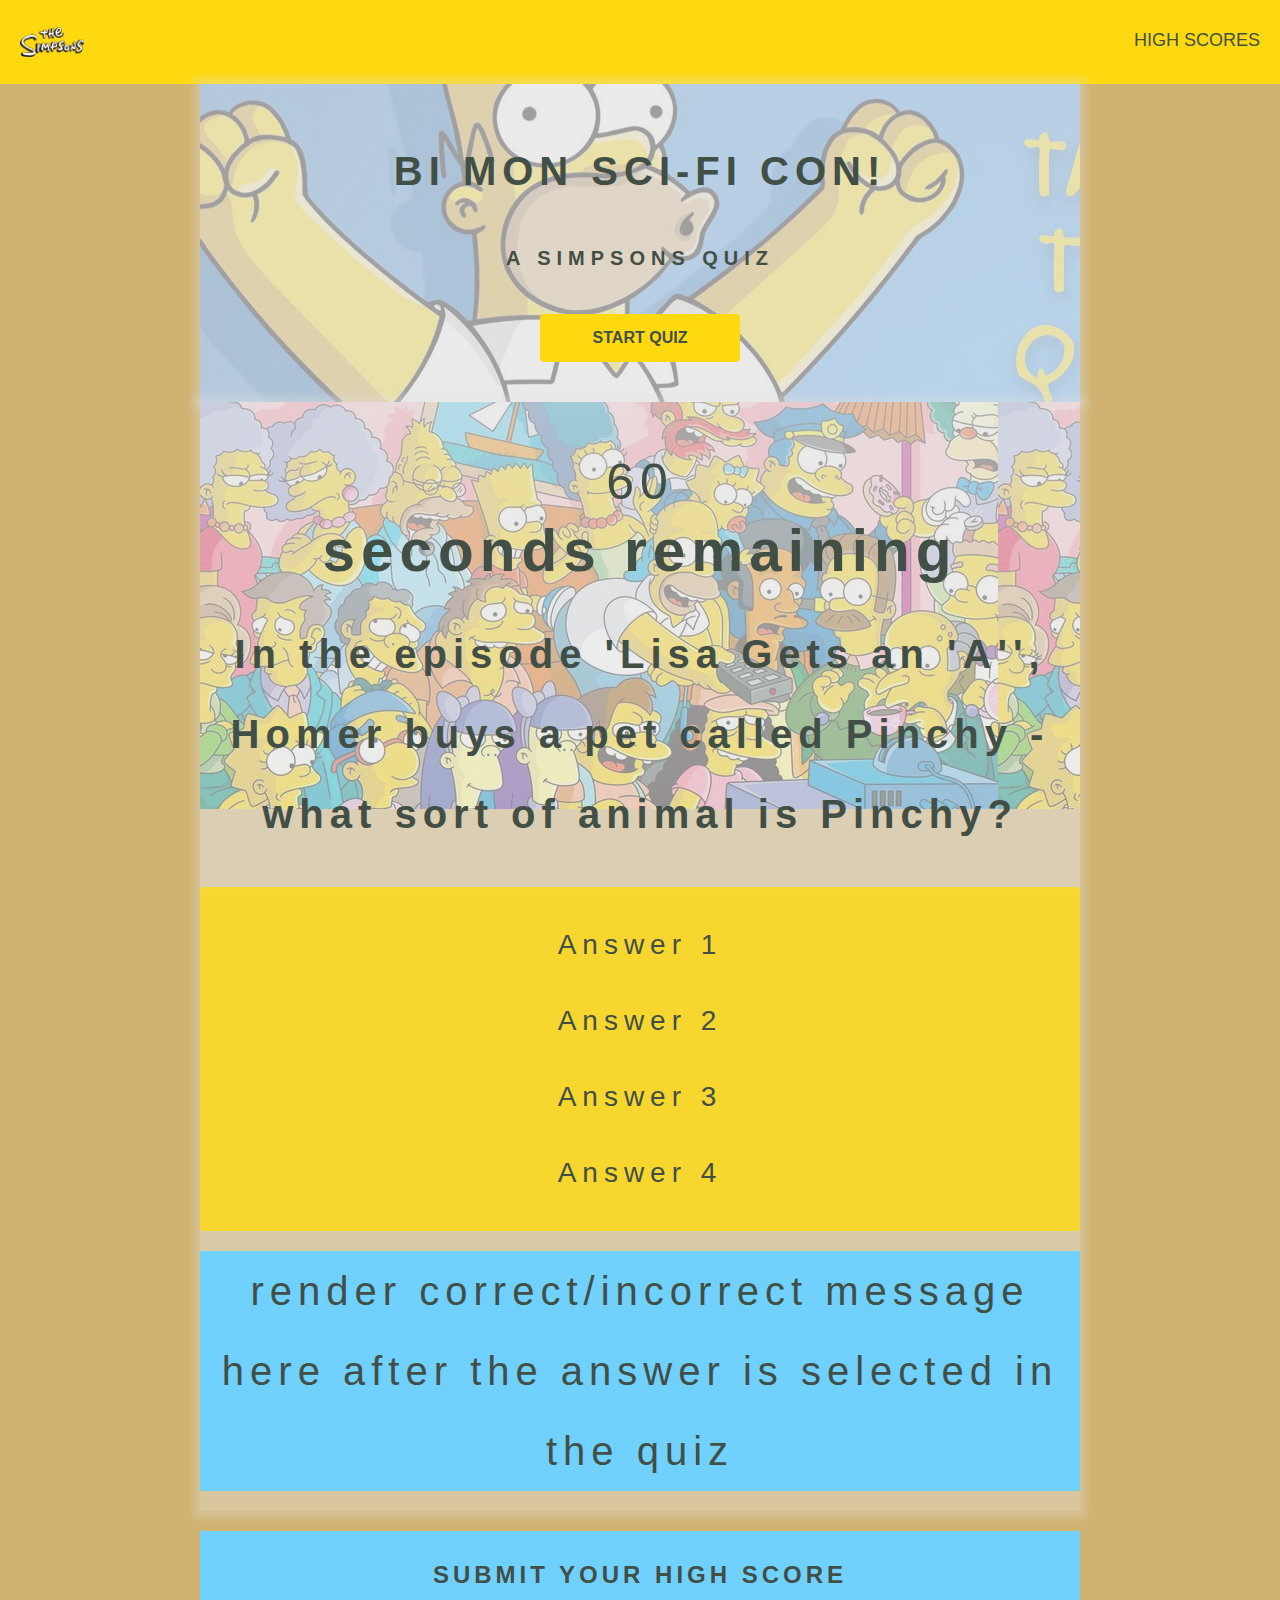
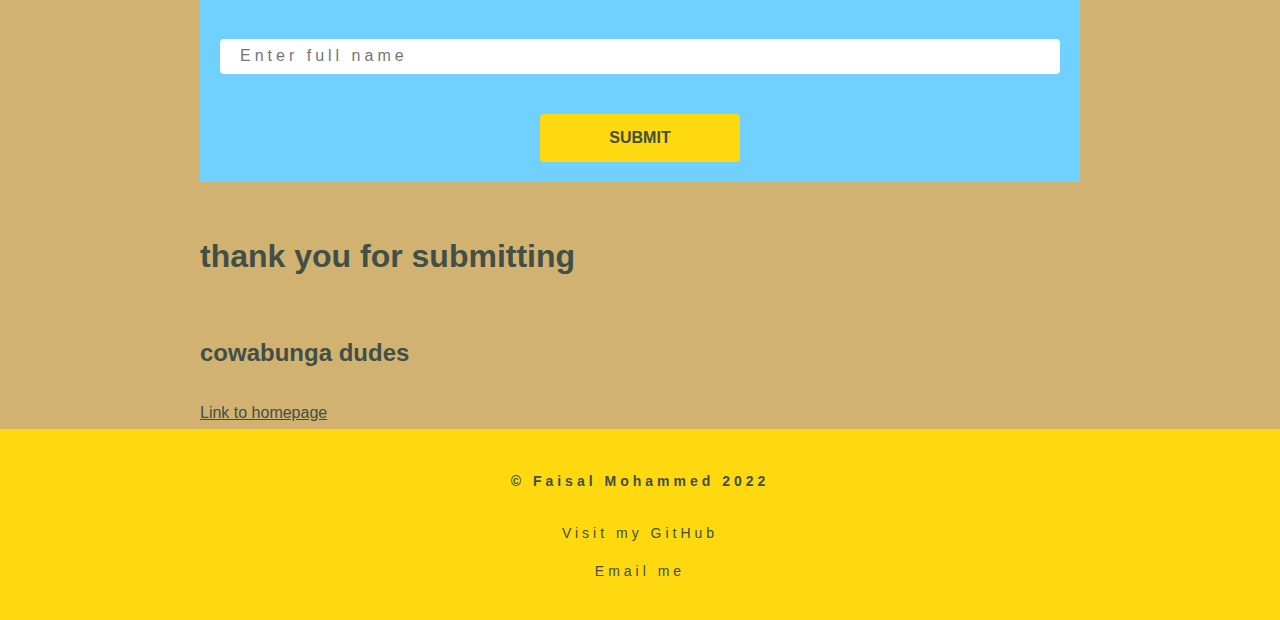
==== index.html @ f58a66d8 "Added a timer - front end styling and JS logic" ====
<!DOCTYPE html>
<html lang="en">
<head>
    <meta charset="UTF-8">
    <meta http-equiv="X-UA-Compatible" content="IE=edge">
    <meta name="viewport" content="width=device-width, initial-scale=1.0">
    <link href="http://fonts.cdnfonts.com/css/homer-simpson-revised" rel="stylesheet">
    <link
    rel="stylesheet"
    href="https://cdnjs.cloudflare.com/ajax/libs/animate.css/4.1.1/animate.min.css"
  />            
    <link
    href="https://fonts.googleapis.com/css2?family=Source+Sans+Pro:wght@300;400;700&display=swap"
    rel="stylesheet"
  />
    <title>Simpsons Quiz</title>
    <link rel="stylesheet" href="./assets/css/style.css">
</head>
<body>


    <header class="header">
        <!-- TOP NAV LINKS AND LOGO GO HERE -->
        <nav class="nav-container">
          <a
            href="./index.html"
            class="animate__animated animate__swing nav-link-logo" -->
          
            <img
              src="images/logo.png"
              alt="some kind of simpsons icon goes here"
              class="logo-img"
            />
          </a>
          <a
            href="./highscores.html"
            class="animate__animated animate__fadeInDown nav-link"
            >HIGH SCORES</a>
        </nav>
    </header>


      
    <main class="main" id="main">
          <!-- first page stuff you need to initially build and render in html is below
        <!-- banner section -->
        <section class="content-section" id="banner">
          <h1 class="content-section-title">BI MON SCI-FI CON! </h1>
          <h2 class="content-section-info">A SIMPSONS QUIZ</h2>
          <div class="btn-control">
            <button class="btn" id="start-btn">Start Quiz</button>
          </div>
        </section>


        <!-- SECTION 2 -  THE ACTUAL QUESTION LAYOUT - TO BE RENDERED IN JS-->
         <!-- Second page content -->
            <!-- need a click event listener for this section, when clicked  -->
            <!-- once clicked to start quiz, you need the below bits to render -->

            <!-- TIMER SECTION - DYNAMICALLY RENDERED IN JS  -->
        <!-- <section id="timer-section">
            <div id="time-remaining"> -->
                <!-- when the quiz is started, start the timer, this should all be done in javascript first. Hardcode the number to 60 to begin with, then append to main  -->
                <!-- <Span id="timer-span"> styling for the timer here</Span>
            </div>

             </div>
         
        </section> -->

           <!-- question section dynamically rendered via JS -->
        
        <section class="content-section question-container">
           
            <div class= "card-timer">
                <div class = "timer-text">
                <div class="large-font timer-count">60</div>
                <h3 class="'large-font timer-count">seconds remaining</h3>
            </div>
            </div>

            <h2 class="content-section-title">
            In the episode 'Lisa Gets an 'A'', Homer buys a pet called Pinchy - what sort of animal is Pinchy?
            </h2>

            <ul class="feedback-list">
            <li class="list-item">Answer 1</li>
            <li class="list-item">Answer 2</li>
            <li class="list-item">Answer 3</li>
            <li class="list-item">Answer 4</li>
            </ul>

            <div class="alert">render correct/incorrect message here after the answer is selected in the quiz</div>
            <!-- Create a function for this div called renderAlert, and then you can reuse this field for error messages on the high scores page - can set color to red or green boxes to show if content has validated or not -->
        </section>
    
    
     
       

       


          <!-- SECTION 3 - third page content - high scores submission form and high scores page - build the page seperately and link in the top nav, but have the submission form dynamically render with JS after the last question gets answered -->

              <!-- high score form section dynamically rendered via JS -->
        <section class="feedback-form-section" name="feedback-form">
            <h2 class="title">Submit your high score</h2>
            <form>
                <div class="form-control">
                    <input
                    
                    id="full-name"
                    class="form-input"
                    type="text"
                    placeholder="Enter full name"
                    />
                    <!-- need to validate here - if value is empty, render an error message saying name field can't be blank -->
            </div>
            <div class="form-control">
                <button class="btn" type="submit">Submit</button>
                <!-- javascript function needed here - call it handleSubmit  -->
            </div>
            </form>
        </section>

        


        <!-- option for a 4th page - remove high score once submitted, replace with a h1 and a h2 saying thank you for submitting -->
        <h1>thank you for submitting</h1>
        <h2>cowabunga dudes</h2>
        <div><a href="index.html">Link to homepage</a></div>

    </main>
  
    <footer class="footer">
        <h4>&copy; Faisal Mohammed 2022</h4>
        <div class="contact-container">
          <a
            class="contact-link"
            href="https://github.com/faisal244"
            target="_blank"
            >Visit my GitHub</a>
          <a
            class="contact-link"
            href="mailto:m.faisal244@gmail.com"
            target="_blank"
            >Email me</a>
        </div>
      </footer>
    <script src="./assets/js/index.js"></script>
</body>
</html>
---- assets/css/style.css ----
:root {
    --light-french-beige: #D1B271;
    --light-french-beige-rgb: 209, 178, 113;
    --metallic-yellow: #FED90F;
    --metallic-yellow-rgb: 254, 217, 15;
    --maya-blue: #70D1FE;
    --maya-blue-rgb: 112, 209, 254; 
    --ash-grey: #e2e2e2;
    --ash-grey-rgb: 226, 226, 226;

    --outer-space: #424F46;
    --outer-space-rgb: 66, 79, 70;
  }
  



* {
    box-sizing: border-box;
    font-family: 'Homer Simpson Revised', sans-serif;
    /* either black or this midnight outer space for the text colour */
    color: var(--outer-space);
    
}
  
  html {
    font-size: 10px;
    
  }
  
  body {
    margin: 0;
    line-height: 2;
    font-size: 1.6rem;
    display: flex;
    flex-direction: column;
    min-height: 100vh;
    /* font-family: "Source Sans Pro", sans-serif; */
    /* background-color: var(--outer-space); */
    background-color: var(--light-french-beige);

  }
  
  /* start of header styles */
  
  .header {
    background-color: var(--metallic-yellow);
    
  }
  
  .nav-container {
    display: flex;
    flex-direction: row;
    flex-wrap: wrap;
    justify-content: space-between;
    align-items: center;
    padding: 1rem 2rem;
  }
  
  .nav-link-logo {
    display: flex;
    align-items: center;
  }
  
  .nav-link-logo:hover {
    box-shadow: 0 0 1rem 0.5rem var(--light-french-beige);
    background-color: var(--light-french-beige);
    /* text-decoration: none; */
  }
  
  .logo-img {
    width: 6.4rem;
    height: 6.4rem;
    object-fit: contain;
  }
  
  .nav-link {
    text-decoration: none;
    font-size: 1.8rem;
    text-transform: uppercase;
    color: var(--outer-space);
    padding-bottom: 0.5rem;
    /* background-color: black; */

  }
  
  .nav-link:hover {
    border-bottom: 0.2rem solid var(--light-french-beige);
    box-shadow: 0 0 1rem 0.5rem var(--light-french-beige);
    background-color: var(--light-french-beige);
  }
  
  /* end of header styles */
  
  /* start of footer styles */
  
  .footer {
    background-color: var(--metallic-yellow);
    font-size: 1.4rem;
    padding: 2rem 0;
    text-align: center;
    color: var(--outer-space);
    letter-spacing: 0.4rem;
  }
  
  .contact-container {
    display: flex;
    flex-direction: column;
    align-items: center;
    justify-content: center;
    margin: 1rem 0;
  }
  
  .contact-link {
    text-decoration: none;
    color: var(--outer-space);
    margin: 0.5rem 0;
  }
  
  .contact-link:hover {
    border-bottom: 0.2rem solid var(--ash-grey);
    box-shadow: 0 0 1rem 0.5rem var(--light-french-beige);
    background-color: var(--light-french-beige);
  }
  
  /* end of footer styles */
  
  .main {
      display: flex;
      flex-direction: column;
      justify-content: center;
      margin: 0 20rem;
      height: 50%;
      
      
    /* position: relative; */
  }
  
  /* content section styles */
  
  .content-section {
      /* height: 500px; */
      height: 100%;
      width: 100%;
      /* width: 1100px;; */

    letter-spacing: 0.6rem;
    padding: 2rem 1rem;
    text-align: center;
    color: var(--outer-space);
    box-shadow: 0rem 0rem 0.7rem 0.7rem rgba(var(--ash-grey-rgb), 0.3);
    /* position: relative; */
    background-image: linear-gradient(
        to right,
        rgba(var(--ash-grey-rgb), 0.7),
        rgba(var(--ash-grey-rgb), 0.7)
      ),
      url("/images/homer-take-quiz.jpeg");
      /* width: 600px; */
      justify-content: center;
    background-position:  -100px;
    background-repeat: repeat-x;
    /* animation: animatedBackground 30s linear infinite alternate; */
  }
  
  .content-section-title {
    font-size: 4rem;
  }
  
  .content-section-info {
    font-size: 2rem;
  }
  
  /* end of content section styles */
  
  /* start of button styles */
  
  .btn-control {
    padding: 2rem 1rem;
    text-align: center;
  }
  
  .btn {
    padding: 1.5rem 2rem;
    font-size: 1.6rem;
    font-weight: 600;
    border: none;
    border-radius: 0.4rem;
    min-width: 20rem;
    text-transform: uppercase;
    background-color: var(--metallic-yellow);
    color: var(--outer-space);
  }
  
  /* background outer space looks good on the button hover here */
  .btn:hover {
    cursor: pointer;
    background-color: var(--light-french-beige);
    box-shadow: 0.5rem 0.5rem 0.7rem rgba(var(--ash-grey-rgb), 0.3);
  }
  
  /* end of button styles */
  
  /* start of question styles */
  
  .question-container {
    height: auto;  
    padding: 0;
    background: transparent;
    background-image: linear-gradient(
        to bottom,
        rgba(var(--ash-grey-rgb), 0.7),
        rgba(var(--ash-grey-rgb), 0.4)
      ),
      /* url("/images/simpsons-take-quiz-dinner.jpeg"); */
      url("/images/simpsonsclassic.jpg");
      
    background-position: 0px 0px;
    background-repeat: repeat-x;
    /* animation: animatedBackground 10s linear infinite alternate; */
  }
  
  .question-container .content-section-title {
    background-color: rgba(var(--light-french-beige), 0.8);
    /* color: var(--mid) */
    margin-top: 0;
    
  }
  
  .feedback-list {
    list-style: none;
    text-align: left;
    /* margin: 3rem 2rem; */
    padding: 2rem;
    border-radius: 0.4rem;
    background-color: rgba(var(--metallic-yellow-rgb), 0.8);
  }
  
  .list-item {
    display: flex;
    flex-direction: row;
    justify-content: center;
    padding: 1rem 0;
    font-size: 2.8rem;
  }
  
  .list-item:hover {
    background-color: var(--maya-blue);
    cursor: pointer;
  }

  .card-timer {
    /* height: 240px; */
    /* padding: 10px; */
    /* background: var(--outer-space); */
    color: #fff;
    text-align: center;
    font-size:5rem;
    line-height: 1rem;
  }
  
  .timer-text {
    padding: 25px;
    padding-bottom: 0;
    margin-top: 5rem;
    flex-wrap: wrap;
  }

  /* .large-font {
    font-size: 3.5em;
    text-align:center;
  } */
  .alert {
    background-color: var(--maya-blue);
    margin: 2rem 0;
    font-size: 4rem;
  }
  
  /* end of question styles */
  
  /* start of form section styles */
  
  .feedback-form-section {
    background-color: var(--maya-blue);
    margin: 2rem 0;
  }
  
  .title {
    text-align: center;
    color: var(--outer-space);
    text-transform: uppercase;
    letter-spacing: 0.4rem;
  }
  
  /* feedback form styles */
  
  .form-control {
    display: flex;
    justify-content: center;
    align-items: center;
    padding: 2rem;
  }
  
  .form-input {
    padding: 1rem 2rem;
    width: 100%;
    border: none;
    border-radius: 0.4rem;
  }
  
  .form-input::placeholder {
    font-size: 1.6rem;
    letter-spacing: 0.4rem;
  }
  
  /* end of form section styles */
  
  @media screen and (max-width: 768px) {
    .main {
      margin: 0 1rem;
    }
    .content-section {
      margin: 2rem 0.75rem;
    }

    .card-timer {
        height: 200px;
      }

      .timer-text {
          display: flex;
          flex-direction: column;
        flex-wrap: wrap;

      }
  }
  
  @keyframes animatedBackground {
    0% {
      background-position: 0 0;
    }
    100% {
      background-position: 100% 100%;
    }
  }
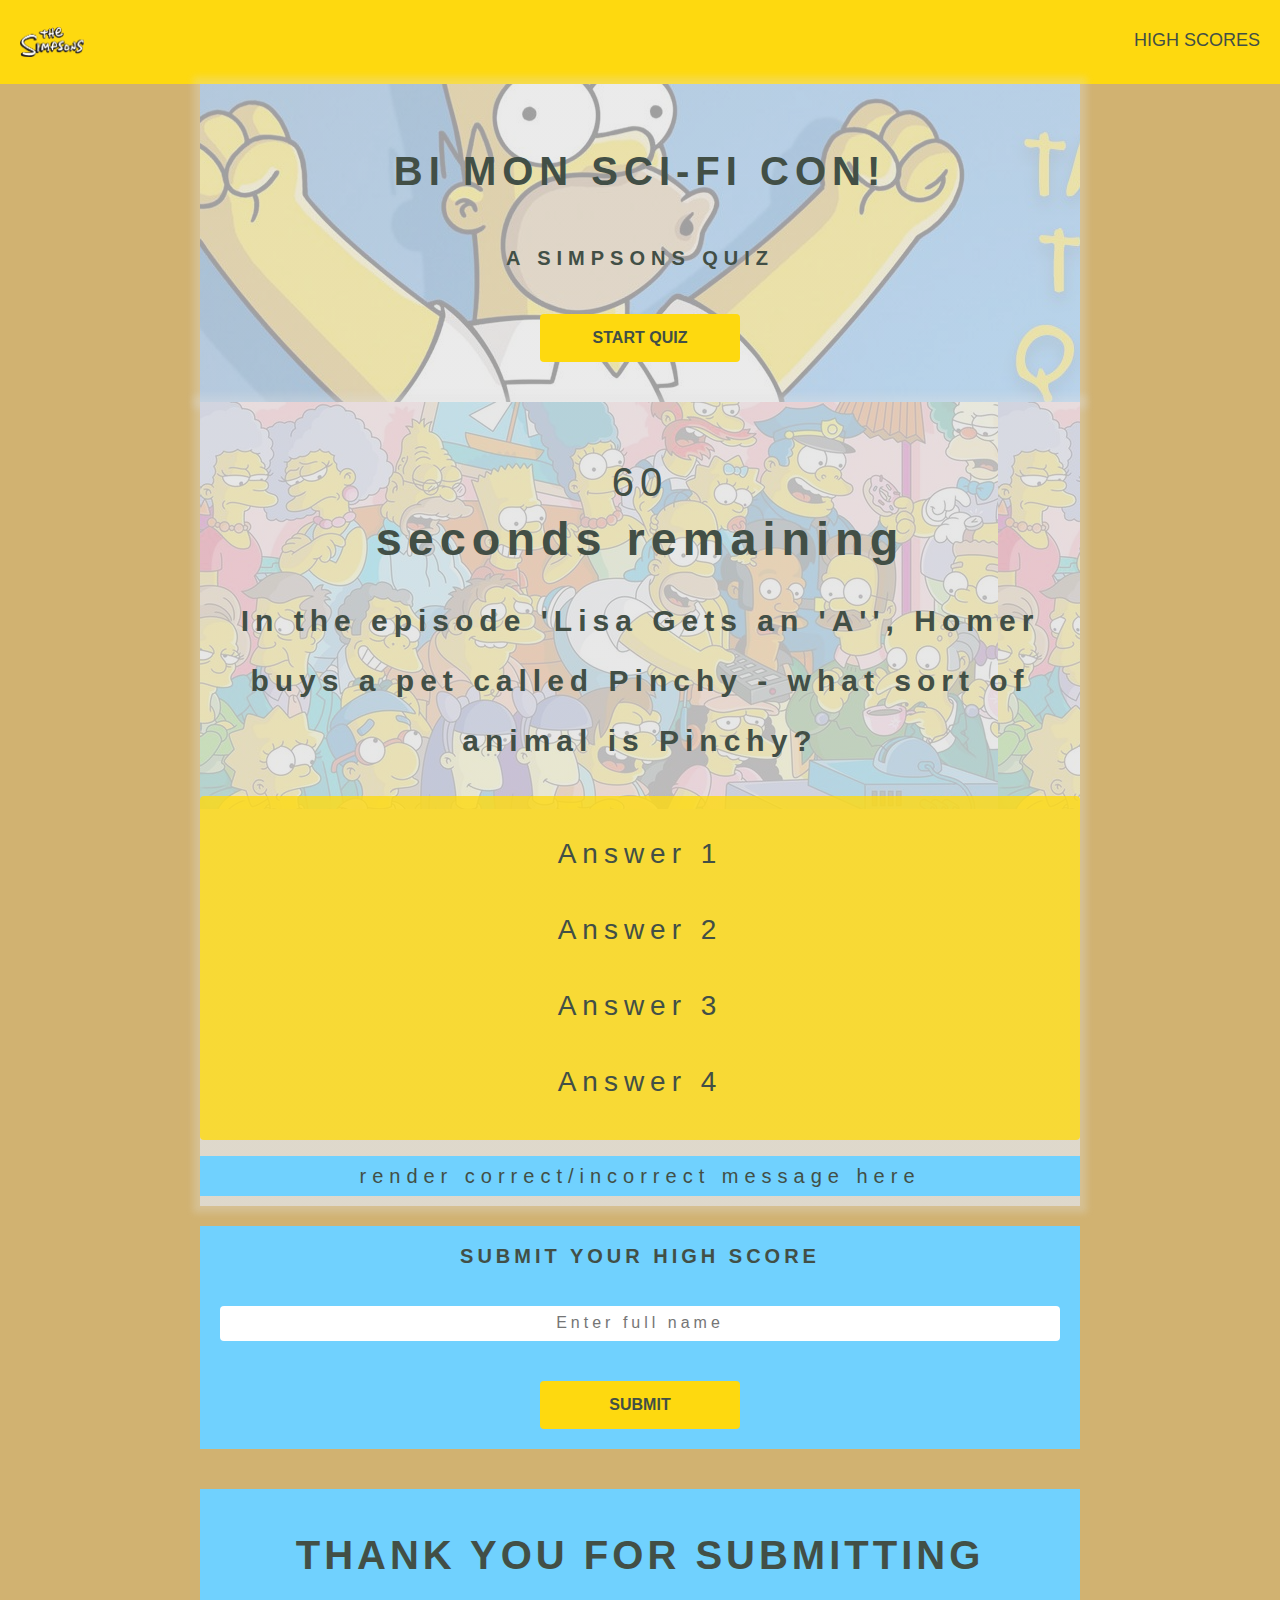
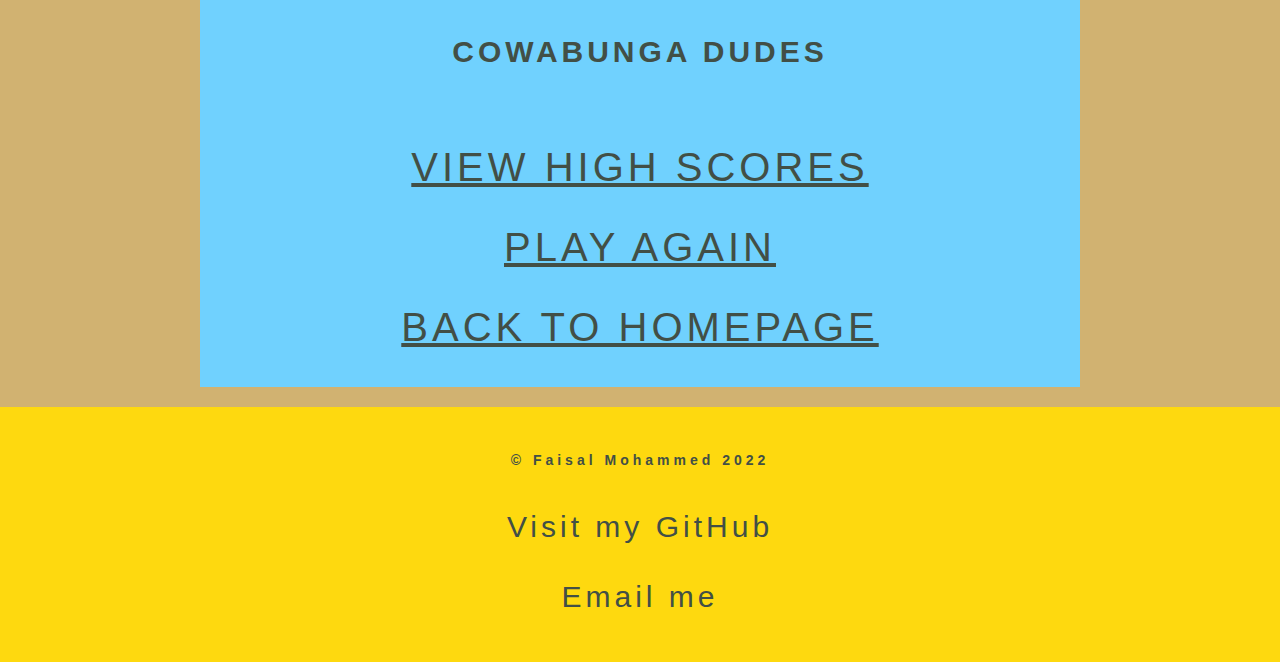
==== commit 8928cc42: "Styled Thank you for submitting high score section" ====
--- a/index.html
+++ b/index.html
@@ -80,18 +80,19 @@
             </div>
             </div>
 
-            <h2 class="content-section-title">
+            <h2 class="question">
             In the episode 'Lisa Gets an 'A'', Homer buys a pet called Pinchy - what sort of animal is Pinchy?
             </h2>
 
-            <ul class="feedback-list">
+            <ul class="question-list">
             <li class="list-item">Answer 1</li>
             <li class="list-item">Answer 2</li>
             <li class="list-item">Answer 3</li>
             <li class="list-item">Answer 4</li>
             </ul>
 
-            <div class="alert">render correct/incorrect message here after the answer is selected in the quiz</div>
+            <div class="alert">render correct/incorrect message here
+            </div>
             <!-- Create a function for this div called renderAlert, and then you can reuse this field for error messages on the high scores page - can set color to red or green boxes to show if content has validated or not -->
         </section>
     
@@ -105,8 +106,8 @@
           <!-- SECTION 3 - third page content - high scores submission form and high scores page - build the page seperately and link in the top nav, but have the submission form dynamically render with JS after the last question gets answered -->
 
               <!-- high score form section dynamically rendered via JS -->
-        <section class="feedback-form-section" name="feedback-form">
-            <h2 class="title">Submit your high score</h2>
+        <section class="high-score-form-section" name="high-score-form">
+            <h2 class="title alert">Submit your high score</h2>
             <form>
                 <div class="form-control">
                     <input
@@ -119,7 +120,7 @@
                     <!-- need to validate here - if value is empty, render an error message saying name field can't be blank -->
             </div>
             <div class="form-control">
-                <button class="btn" type="submit">Submit</button>
+                <button class="btn-2" type="submit">Submit</button>
                 <!-- javascript function needed here - call it handleSubmit  -->
             </div>
             </form>
@@ -127,11 +128,18 @@
 
         
 
+        <section class="high-score-form-section title alert">
+            <!-- option for a 4th page - remove high score once submitted, replace with a h1 and a h2 saying thank you for submitting -->
+            <h1>thank you for submitting</h1>
+            <h2>cowabunga dudes</h2>
+            
+            <div class ="high-score-list">
+                <div class = "high-score-list-item"><a href="highscores.html">View High Scores</a></div>
+                <div class = "high-score-list-item"><a href="index.html">Play again</a></div>
+                <div class = "high-score-list-item"><a href="index.html">Back to homepage</a></div>
+            </div>  
 
-        <!-- option for a 4th page - remove high score once submitted, replace with a h1 and a h2 saying thank you for submitting -->
-        <h1>thank you for submitting</h1>
-        <h2>cowabunga dudes</h2>
-        <div><a href="index.html">Link to homepage</a></div>
+        </section>
 
     </main>
   
--- a/assets/css/style.css
+++ b/assets/css/style.css
@@ -55,6 +55,7 @@
     justify-content: space-between;
     align-items: center;
     padding: 1rem 2rem;
+    /* position: fixed; top */
   }
   
   .nav-link-logo {
@@ -63,8 +64,8 @@
   }
   
   .nav-link-logo:hover {
-    box-shadow: 0 0 1rem 0.5rem var(--light-french-beige);
-    background-color: var(--light-french-beige);
+    box-shadow: 0 0 1rem 0.5rem var(--maya-blue);
+    background-color: var(--maya-blue);
     /* text-decoration: none; */
   }
   
@@ -85,9 +86,9 @@
   }
   
   .nav-link:hover {
-    border-bottom: 0.2rem solid var(--light-french-beige);
-    box-shadow: 0 0 1rem 0.5rem var(--light-french-beige);
-    background-color: var(--light-french-beige);
+    border-bottom: 0.2rem solid var(--maya-blue);
+    box-shadow: 0 0 1rem 0.5rem var(--maya-blue);
+    background-color: var(--maya-blue);
   }
   
   /* end of header styles */
@@ -115,12 +116,13 @@
     text-decoration: none;
     color: var(--outer-space);
     margin: 0.5rem 0;
+    font-size: 3rem;
   }
   
   .contact-link:hover {
     border-bottom: 0.2rem solid var(--ash-grey);
-    box-shadow: 0 0 1rem 0.5rem var(--light-french-beige);
-    background-color: var(--light-french-beige);
+    box-shadow: 0 0 1rem 0.5rem var(--maya-blue);
+    background-color: var(--maya-blue);
   }
   
   /* end of footer styles */
@@ -195,7 +197,25 @@
   /* background outer space looks good on the button hover here */
   .btn:hover {
     cursor: pointer;
-    background-color: var(--light-french-beige);
+    background-color: var(--maya-blue);
+    box-shadow: 0.5rem 0.5rem 0.7rem rgba(var(--ash-grey-rgb), 0.3);
+  }
+
+  .btn-2 {
+    padding: 1.5rem 2rem;
+    font-size: 1.6rem;
+    font-weight: 600;
+    border: none;
+    border-radius: 0.4rem;
+    min-width: 20rem;
+    text-transform: uppercase;
+    background-color: var(--metallic-yellow);
+    color: var(--outer-space);
+  }
+
+  .btn-2:hover {
+    cursor: pointer;
+    background-color: var(--ash-grey);
     box-shadow: 0.5rem 0.5rem 0.7rem rgba(var(--ash-grey-rgb), 0.3);
   }
   
@@ -209,8 +229,8 @@
     background: transparent;
     background-image: linear-gradient(
         to bottom,
-        rgba(var(--ash-grey-rgb), 0.7),
-        rgba(var(--ash-grey-rgb), 0.4)
+        rgba(var(--ash-grey-rgb), 0.8),
+        rgba(var(--ash-grey-rgb), 0.8)
       ),
       /* url("/images/simpsons-take-quiz-dinner.jpeg"); */
       url("/images/simpsonsclassic.jpg");
@@ -220,14 +240,20 @@
     /* animation: animatedBackground 10s linear infinite alternate; */
   }
   
-  .question-container .content-section-title {
-    background-color: rgba(var(--light-french-beige), 0.8);
+  .question-container .question {
+    background-color: rgba(var(--light-french-beige), 1);
     /* color: var(--mid) */
     margin-top: 0;
-    
-  }
-  
-  .feedback-list {
+    font-size: 3rem;
+    font-weight: bold; 
+  }
+
+  .question{
+      display: block;
+      background-color:black
+  }
+  
+  .question-list {
     list-style: none;
     text-align: left;
     /* margin: 3rem 2rem; */
@@ -248,6 +274,24 @@
     background-color: var(--maya-blue);
     cursor: pointer;
   }
+
+  .high-score-list{
+    padding: 2rem;
+    border-radius: 0.4rem;
+    font-size: 4rem;
+  }
+
+  .high-score-list-item:hover {
+    display: flex;
+    flex-direction: row;
+    justify-content: center;
+    /* padding: 1rem 0; */
+    font-size: 4rem;
+    background-color: var(--metallic-yellow);
+    cursor: pointer;
+    
+  }
+
 
   .card-timer {
     /* height: 240px; */
@@ -255,7 +299,7 @@
     /* background: var(--outer-space); */
     color: #fff;
     text-align: center;
-    font-size:5rem;
+    font-size:4rem;
     line-height: 1rem;
   }
   
@@ -272,15 +316,15 @@
   } */
   .alert {
     background-color: var(--maya-blue);
-    margin: 2rem 0;
-    font-size: 4rem;
+    margin: 1rem 0;
+    font-size: 2rem;
   }
   
   /* end of question styles */
   
   /* start of form section styles */
   
-  .feedback-form-section {
+  .high-score-form-section {
     background-color: var(--maya-blue);
     margin: 2rem 0;
   }
@@ -292,7 +336,7 @@
     letter-spacing: 0.4rem;
   }
   
-  /* feedback form styles */
+  /* High Score form styles */
   
   .form-control {
     display: flex;
@@ -311,6 +355,7 @@
   .form-input::placeholder {
     font-size: 1.6rem;
     letter-spacing: 0.4rem;
+    text-align: center;
   }
   
   /* end of form section styles */
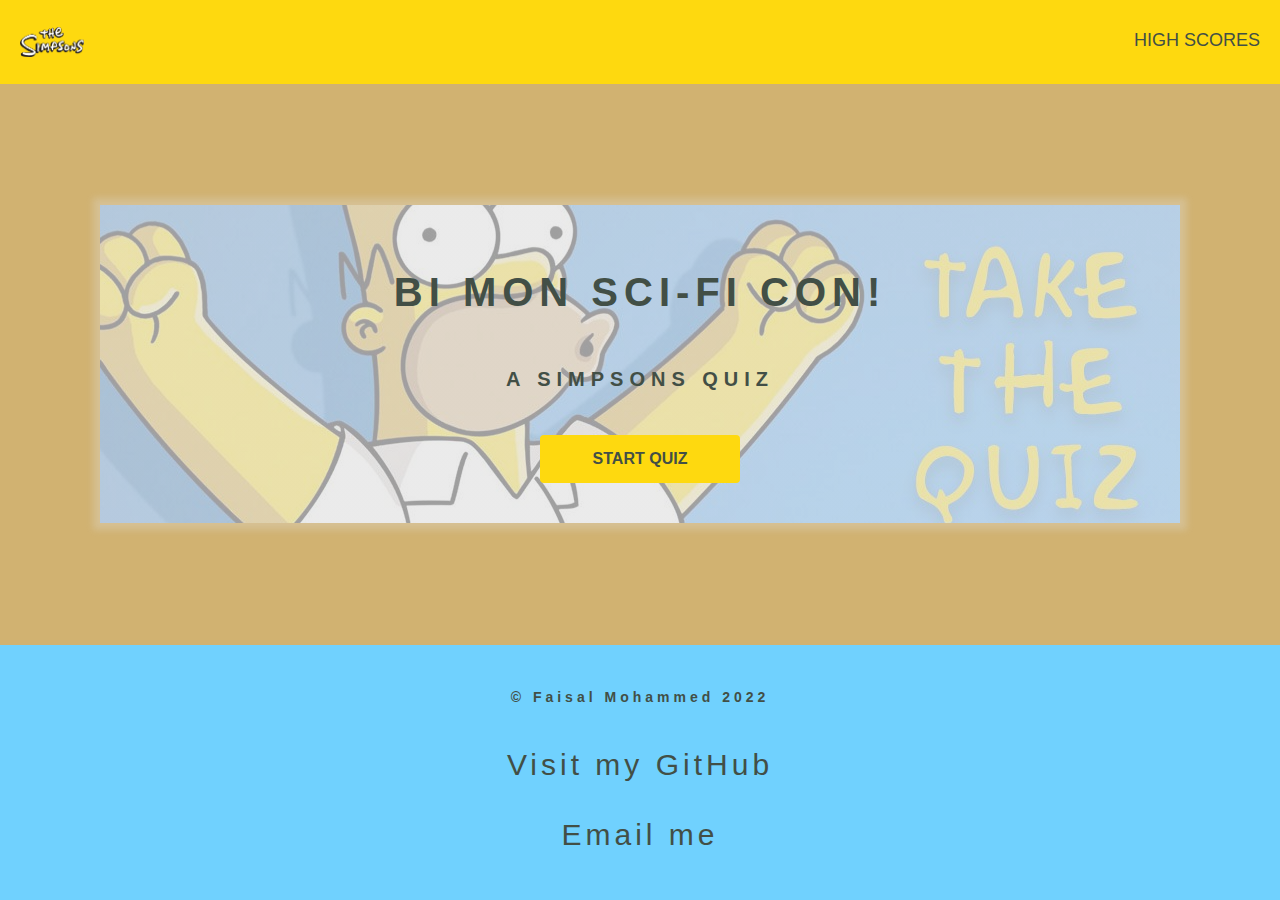
==== commit 9ed89593: "Got Question section to render entirely in JS" ====
--- a/index.html
+++ b/index.html
@@ -43,7 +43,7 @@
       
     <main class="main" id="main">
           <!-- first page stuff you need to initially build and render in html is below
-        <!-- banner section -->
+         banner section -->
         <section class="content-section" id="banner">
           <h1 class="content-section-title">BI MON SCI-FI CON! </h1>
           <h2 class="content-section-info">A SIMPSONS QUIZ</h2>
@@ -71,7 +71,7 @@
 
            <!-- question section dynamically rendered via JS -->
         
-        <section class="content-section question-container">
+        <!-- <section class="content-section question-container" id="question-container">
            
             <div class= "card-timer">
                 <div class = "timer-text">
@@ -92,9 +92,9 @@
             </ul>
 
             <div class="alert">render correct/incorrect message here
-            </div>
+            </div> -->
             <!-- Create a function for this div called renderAlert, and then you can reuse this field for error messages on the high scores page - can set color to red or green boxes to show if content has validated or not -->
-        </section>
+        <!-- </section> -->
     
     
      
@@ -106,7 +106,7 @@
           <!-- SECTION 3 - third page content - high scores submission form and high scores page - build the page seperately and link in the top nav, but have the submission form dynamically render with JS after the last question gets answered -->
 
               <!-- high score form section dynamically rendered via JS -->
-        <section class="high-score-form-section" name="high-score-form">
+        <!-- <section class="high-score-form-section" name="high-score-form">
             <h2 class="title alert">Submit your high score</h2>
             <form>
                 <div class="form-control">
@@ -115,33 +115,37 @@
                     id="full-name"
                     class="form-input"
                     type="text"
-                    placeholder="Enter full name"
-                    />
+                    placeholder="Enter full name" -->
+                    <!-- /> -->
                     <!-- need to validate here - if value is empty, render an error message saying name field can't be blank -->
-            </div>
-            <div class="form-control">
-                <button class="btn-2" type="submit">Submit</button>
+            <!-- </div> -->
+            
+            <!-- Maybe display the users answers here, pulling from local storage to show which ones were answered right and which were incorrect, maybe like a top 10 or top 5 high scores table-->
+
+            <!-- Can also have this high scores table available on the high score page which can be reached from the link in the top navigation -->
+            <!-- <div class="form-control">
+                <button class="btn-2" type="submit">Submit</button> -->
                 <!-- javascript function needed here - call it handleSubmit  -->
-            </div>
+            <!-- </div>
             </form>
-        </section>
+        </section> -->
 
         
 
-        <section class="high-score-form-section title alert">
+        <!-- <section class="high-score-form-section title alert"> -->
             <!-- option for a 4th page - remove high score once submitted, replace with a h1 and a h2 saying thank you for submitting -->
-            <h1>thank you for submitting</h1>
+            <!-- <h1>thank you for submitting</h1>
             <h2>cowabunga dudes</h2>
             
             <div class ="high-score-list">
                 <div class = "high-score-list-item"><a href="highscores.html">View High Scores</a></div>
                 <div class = "high-score-list-item"><a href="index.html">Play again</a></div>
                 <div class = "high-score-list-item"><a href="index.html">Back to homepage</a></div>
-            </div>  
+            </div>   -->
 
-        </section>
+        <!-- </section> -->
 
-    </main>
+    </main> 
   
     <footer class="footer">
         <h4>&copy; Faisal Mohammed 2022</h4>
--- a/assets/css/style.css
+++ b/assets/css/style.css
@@ -96,7 +96,7 @@
   /* start of footer styles */
   
   .footer {
-    background-color: var(--metallic-yellow);
+    background-color: var(--maya-blue);
     font-size: 1.4rem;
     padding: 2rem 0;
     text-align: center;
@@ -110,6 +110,7 @@
     align-items: center;
     justify-content: center;
     margin: 1rem 0;
+    flex:2;
   }
   
   .contact-link {
@@ -128,11 +129,12 @@
   /* end of footer styles */
   
   .main {
+    flex: 2;
       display: flex;
       flex-direction: column;
       justify-content: center;
-      margin: 0 20rem;
-      height: 50%;
+      margin: 0 10rem;
+      /* height: 50%; */
       
       
     /* position: relative; */
@@ -142,8 +144,8 @@
   
   .content-section {
       /* height: 500px; */
-      height: 100%;
-      width: 100%;
+      /* height: 100%;
+      width: 100%; */
       /* width: 1100px;; */
 
     letter-spacing: 0.6rem;
@@ -224,7 +226,8 @@
   /* start of question styles */
   
   .question-container {
-    height: auto;  
+    /* height: auto;   */
+    margin:5rem;
     padding: 0;
     background: transparent;
     background-image: linear-gradient(
@@ -243,7 +246,8 @@
   .question-container .question {
     background-color: rgba(var(--light-french-beige), 1);
     /* color: var(--mid) */
-    margin-top: 0;
+    margin-top: 10rem;
+    margin-bottom: 5rem;
     font-size: 3rem;
     font-weight: bold; 
   }
@@ -256,7 +260,7 @@
   .question-list {
     list-style: none;
     text-align: left;
-    /* margin: 3rem 2rem; */
+    margin: 3rem 2rem;
     padding: 2rem;
     border-radius: 0.4rem;
     background-color: rgba(var(--metallic-yellow-rgb), 0.8);
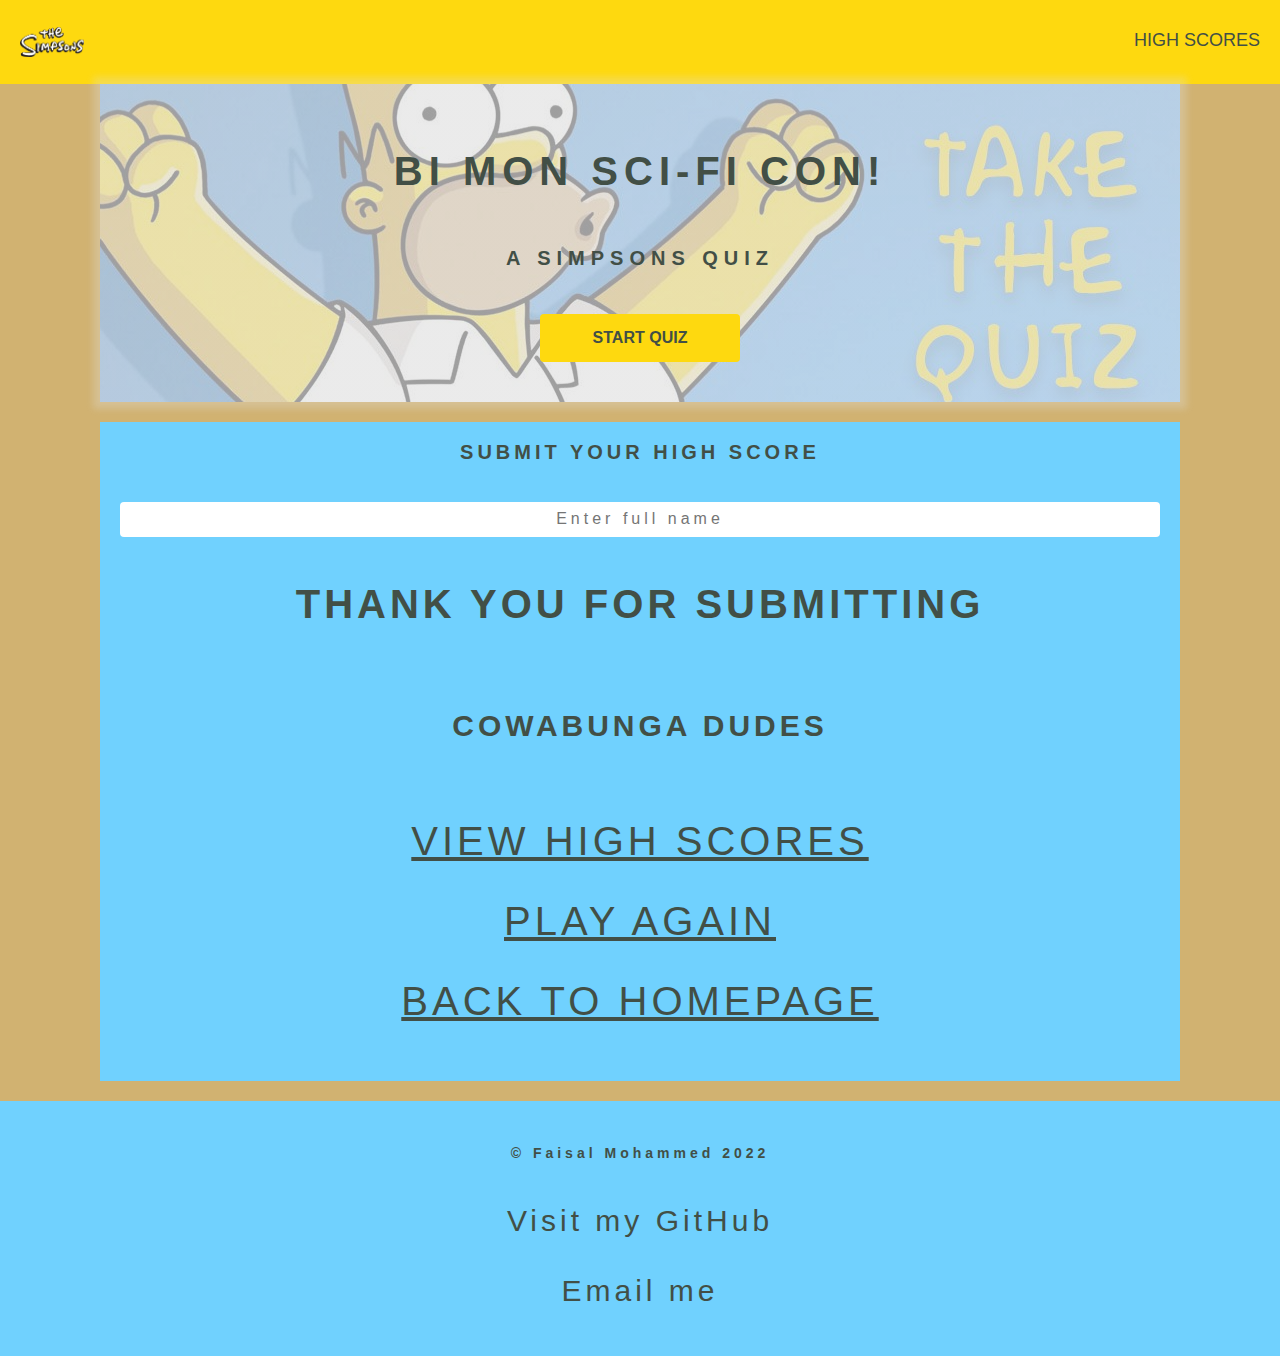
==== commit 8ab3da93: "Created a Game Over/Submit High Score Screen" ====
--- a/index.html
+++ b/index.html
@@ -71,16 +71,16 @@
 
            <!-- question section dynamically rendered via JS -->
         
-        <!-- <section class="content-section question-container" id="question-container">
+        <!-- <section class="content-section question-container" id="question-container"> -->
            
-            <div class= "card-timer">
-                <div class = "timer-text">
+            <div class= "card-timer" style="display: block">
+                <!-- <div class = "timer-text">
                 <div class="large-font timer-count">60</div>
                 <h3 class="'large-font timer-count">seconds remaining</h3>
-            </div>
+            </div> -->
             </div>
 
-            <h2 class="question">
+            <!-- <h2 class="question">
             In the episode 'Lisa Gets an 'A'', Homer buys a pet called Pinchy - what sort of animal is Pinchy?
             </h2>
 
@@ -92,9 +92,9 @@
             </ul>
 
             <div class="alert">render correct/incorrect message here
-            </div> -->
+            </div> --> 
             <!-- Create a function for this div called renderAlert, and then you can reuse this field for error messages on the high scores page - can set color to red or green boxes to show if content has validated or not -->
-        <!-- </section> -->
+         <!-- </section>  -->
     
     
      
@@ -106,7 +106,7 @@
           <!-- SECTION 3 - third page content - high scores submission form and high scores page - build the page seperately and link in the top nav, but have the submission form dynamically render with JS after the last question gets answered -->
 
               <!-- high score form section dynamically rendered via JS -->
-        <!-- <section class="high-score-form-section" name="high-score-form">
+        <section class="high-score-form-section title alert" name="high-score-form">
             <h2 class="title alert">Submit your high score</h2>
             <form>
                 <div class="form-control">
@@ -115,10 +115,10 @@
                     id="full-name"
                     class="form-input"
                     type="text"
-                    placeholder="Enter full name" -->
-                    <!-- /> -->
-                    <!-- need to validate here - if value is empty, render an error message saying name field can't be blank -->
-            <!-- </div> -->
+                    placeholder="Enter full name"
+                    /> 
+                    <!-- need to validate here - if value is empty, render an error message saying name field can't be blank
+            </div> -->
             
             <!-- Maybe display the users answers here, pulling from local storage to show which ones were answered right and which were incorrect, maybe like a top 10 or top 5 high scores table-->
 
@@ -132,18 +132,18 @@
 
         
 
-        <!-- <section class="high-score-form-section title alert"> -->
+        
             <!-- option for a 4th page - remove high score once submitted, replace with a h1 and a h2 saying thank you for submitting -->
-            <!-- <h1>thank you for submitting</h1>
+          <h1>thank you for submitting</h1>
             <h2>cowabunga dudes</h2>
             
             <div class ="high-score-list">
                 <div class = "high-score-list-item"><a href="highscores.html">View High Scores</a></div>
                 <div class = "high-score-list-item"><a href="index.html">Play again</a></div>
                 <div class = "high-score-list-item"><a href="index.html">Back to homepage</a></div>
-            </div>   -->
+            </div>  
 
-        <!-- </section> -->
+        </section> 
 
     </main> 
   
--- a/assets/css/style.css
+++ b/assets/css/style.css
@@ -227,7 +227,7 @@
   
   .question-container {
     /* height: auto;   */
-    margin:5rem;
+    margin:1rem;
     padding: 0;
     background: transparent;
     background-image: linear-gradient(
@@ -246,8 +246,8 @@
   .question-container .question {
     background-color: rgba(var(--light-french-beige), 1);
     /* color: var(--mid) */
-    margin-top: 10rem;
-    margin-bottom: 5rem;
+    /* margin-top: 10rem; */
+    /* margin-bottom: 0rem; */
     font-size: 3rem;
     font-weight: bold; 
   }
@@ -305,6 +305,7 @@
     text-align: center;
     font-size:4rem;
     line-height: 1rem;
+    /* display:block; */
   }
   
   .timer-text {
@@ -331,6 +332,8 @@
   .high-score-form-section {
     background-color: var(--maya-blue);
     margin: 2rem 0;
+    display: flex;
+    flex-direction: column;
   }
   
   .title {
@@ -347,6 +350,8 @@
     justify-content: center;
     align-items: center;
     padding: 2rem;
+    flex-direction: column;
+
   }
   
   .form-input {
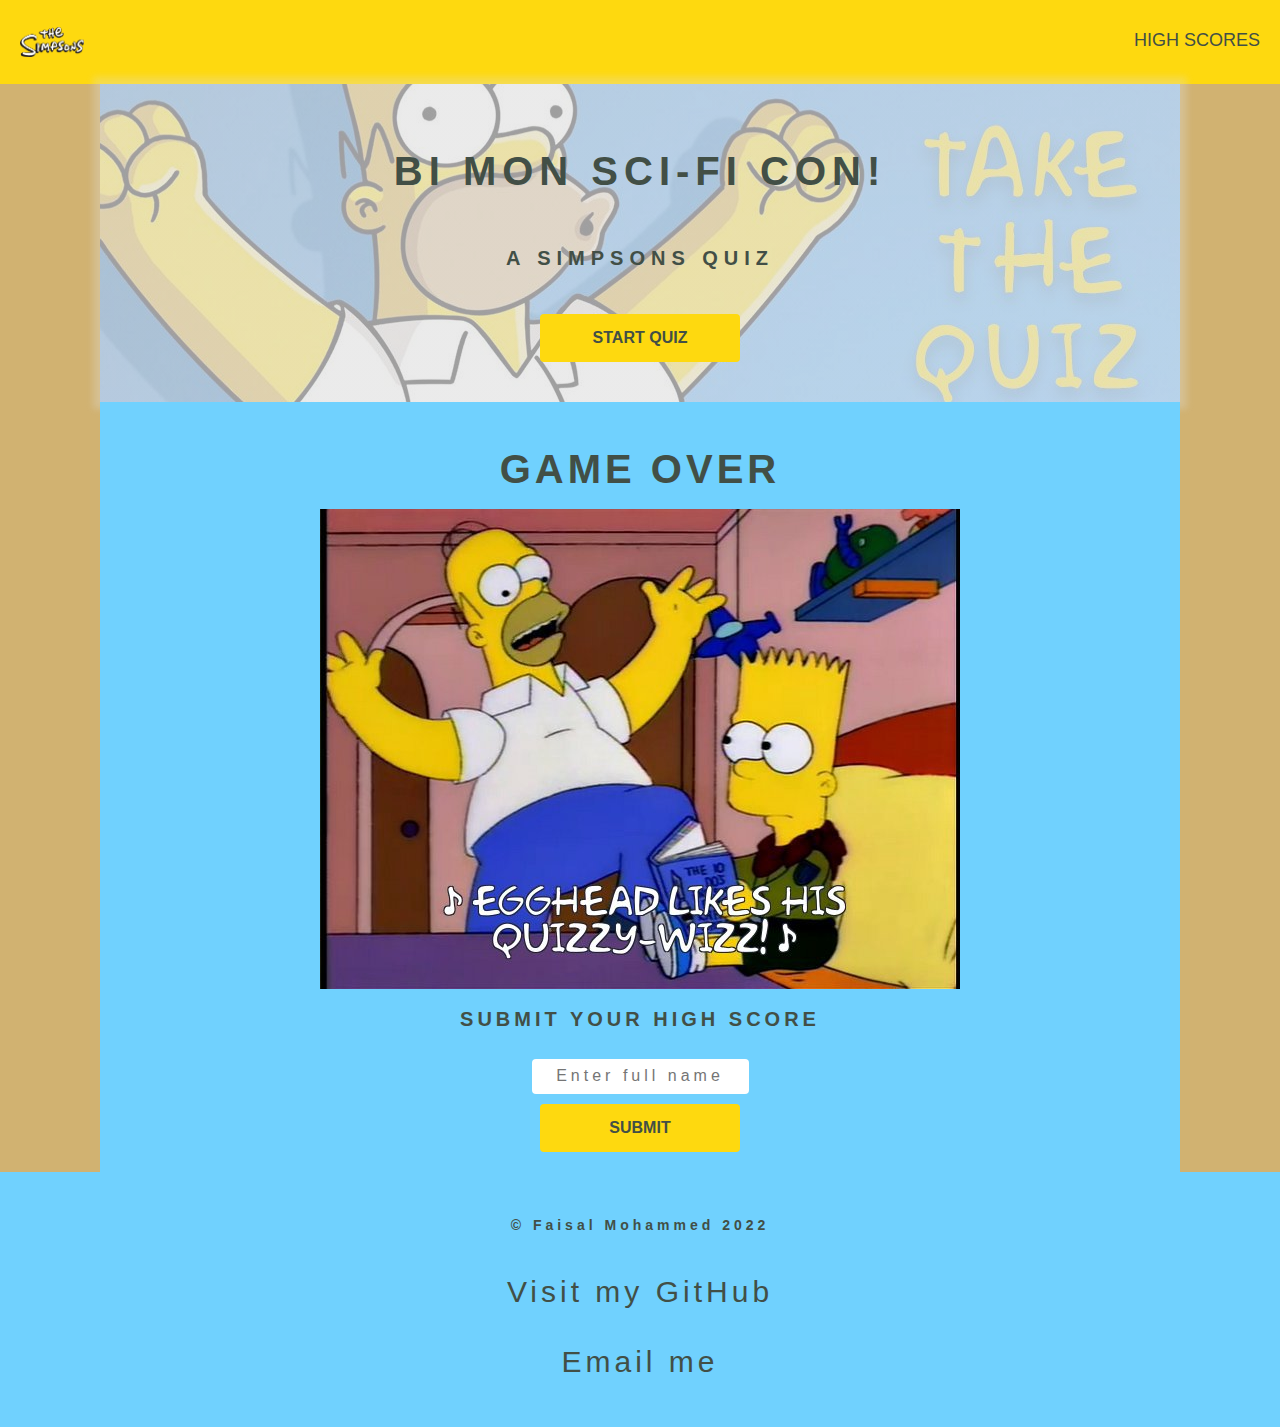
==== commit c04882f2: "More content, structure, design for game over page" ====
--- a/index.html
+++ b/index.html
@@ -107,6 +107,8 @@
 
               <!-- high score form section dynamically rendered via JS -->
         <section class="high-score-form-section title alert" name="high-score-form">
+            <h1>GAME OVER</h1>
+            <img src="./images/egghead.jpg" id="game-over-image">
             <h2 class="title alert">Submit your high score</h2>
             <form>
                 <div class="form-control">
@@ -117,6 +119,8 @@
                     type="text"
                     placeholder="Enter full name"
                     /> 
+
+                    <button class="btn-2" type="submit">Submit</button> 
                     <!-- need to validate here - if value is empty, render an error message saying name field can't be blank
             </div> -->
             
@@ -134,14 +138,16 @@
 
         
             <!-- option for a 4th page - remove high score once submitted, replace with a h1 and a h2 saying thank you for submitting -->
-          <h1>thank you for submitting</h1>
+
+
+          <!-- <h1>thank you for submitting</h1>
             <h2>cowabunga dudes</h2>
             
             <div class ="high-score-list">
                 <div class = "high-score-list-item"><a href="highscores.html">View High Scores</a></div>
                 <div class = "high-score-list-item"><a href="index.html">Play again</a></div>
                 <div class = "high-score-list-item"><a href="index.html">Back to homepage</a></div>
-            </div>  
+            </div>   -->
 
         </section> 
 
--- a/assets/css/style.css
+++ b/assets/css/style.css
@@ -205,6 +205,7 @@
 
   .btn-2 {
     padding: 1.5rem 2rem;
+    margin-top: 1rem;
     font-size: 1.6rem;
     font-weight: 600;
     border: none;
@@ -334,6 +335,22 @@
     margin: 2rem 0;
     display: flex;
     flex-direction: column;
+    align-items: center;
+    margin:0;
+  }
+ 
+  .high-score-form-section h1{
+      margin-bottom: 0;
+  }
+
+  .high-score-form-section h2{
+    margin-bottom: 0;
+} 
+
+  #game-over-image{
+      height: 80%;
+      width: auto;
+
   }
   
   .title {
@@ -387,6 +404,12 @@
         flex-wrap: wrap;
 
       }
+
+      #game-over-image{
+        height: 40%;
+        width: 40%;
+  
+    }
   }
   
   @keyframes animatedBackground {
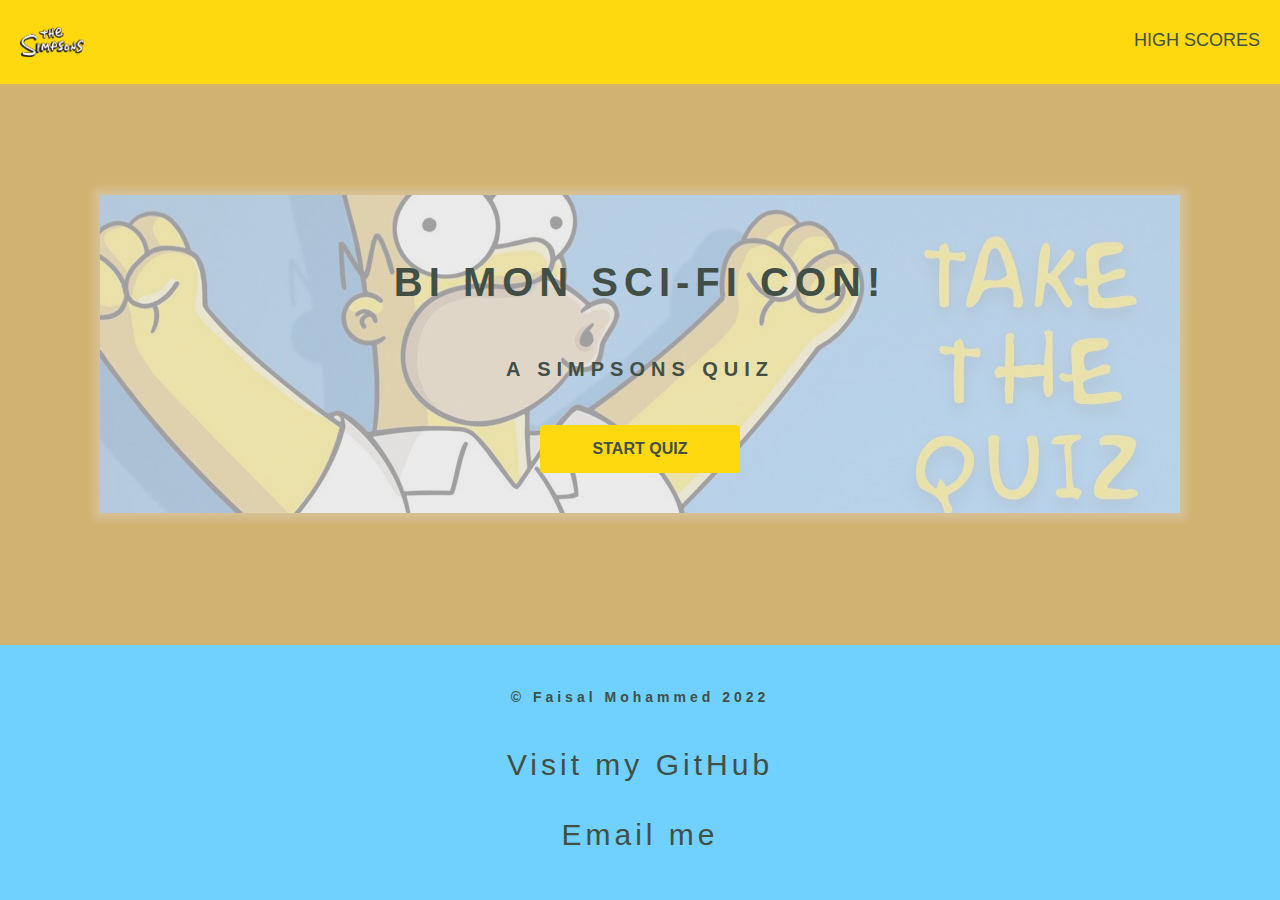
==== commit 5c091126: "Game over page now dynamically rendered in JS" ====
--- a/index.html
+++ b/index.html
@@ -73,12 +73,12 @@
         
         <!-- <section class="content-section question-container" id="question-container"> -->
            
-            <div class= "card-timer" style="display: block">
+            <!-- <div class= "card-timer" style="display: block"> -->
                 <!-- <div class = "timer-text">
                 <div class="large-font timer-count">60</div>
                 <h3 class="'large-font timer-count">seconds remaining</h3>
             </div> -->
-            </div>
+            <!-- </div> -->
 
             <!-- <h2 class="question">
             In the episode 'Lisa Gets an 'A'', Homer buys a pet called Pinchy - what sort of animal is Pinchy?
@@ -106,7 +106,8 @@
           <!-- SECTION 3 - third page content - high scores submission form and high scores page - build the page seperately and link in the top nav, but have the submission form dynamically render with JS after the last question gets answered -->
 
               <!-- high score form section dynamically rendered via JS -->
-        <section class="high-score-form-section title alert" name="high-score-form">
+
+        <!-- <section class="high-score-form-section title alert" name="high-score-form">
             <h1>GAME OVER</h1>
             <img src="./images/egghead.jpg" id="game-over-image">
             <h2 class="title alert">Submit your high score</h2>
@@ -120,7 +121,9 @@
                     placeholder="Enter full name"
                     /> 
 
-                    <button class="btn-2" type="submit">Submit</button> 
+                    <button class="btn-2" type="submit">Submit</button>  -->
+
+
                     <!-- need to validate here - if value is empty, render an error message saying name field can't be blank
             </div> -->
             
--- a/assets/css/style.css
+++ b/assets/css/style.css
@@ -99,6 +99,7 @@
     background-color: var(--maya-blue);
     font-size: 1.4rem;
     padding: 2rem 0;
+    margin-top:2rem;
     text-align: center;
     color: var(--outer-space);
     letter-spacing: 0.4rem;
@@ -205,7 +206,7 @@
 
   .btn-2 {
     padding: 1.5rem 2rem;
-    margin-top: 1rem;
+    margin-bottom: 2rem;
     font-size: 1.6rem;
     font-weight: 600;
     border: none;
@@ -373,7 +374,8 @@
   
   .form-input {
     padding: 1rem 2rem;
-    width: 100%;
+    /* width: 100%; */
+    width: 40vw;
     border: none;
     border-radius: 0.4rem;
   }
